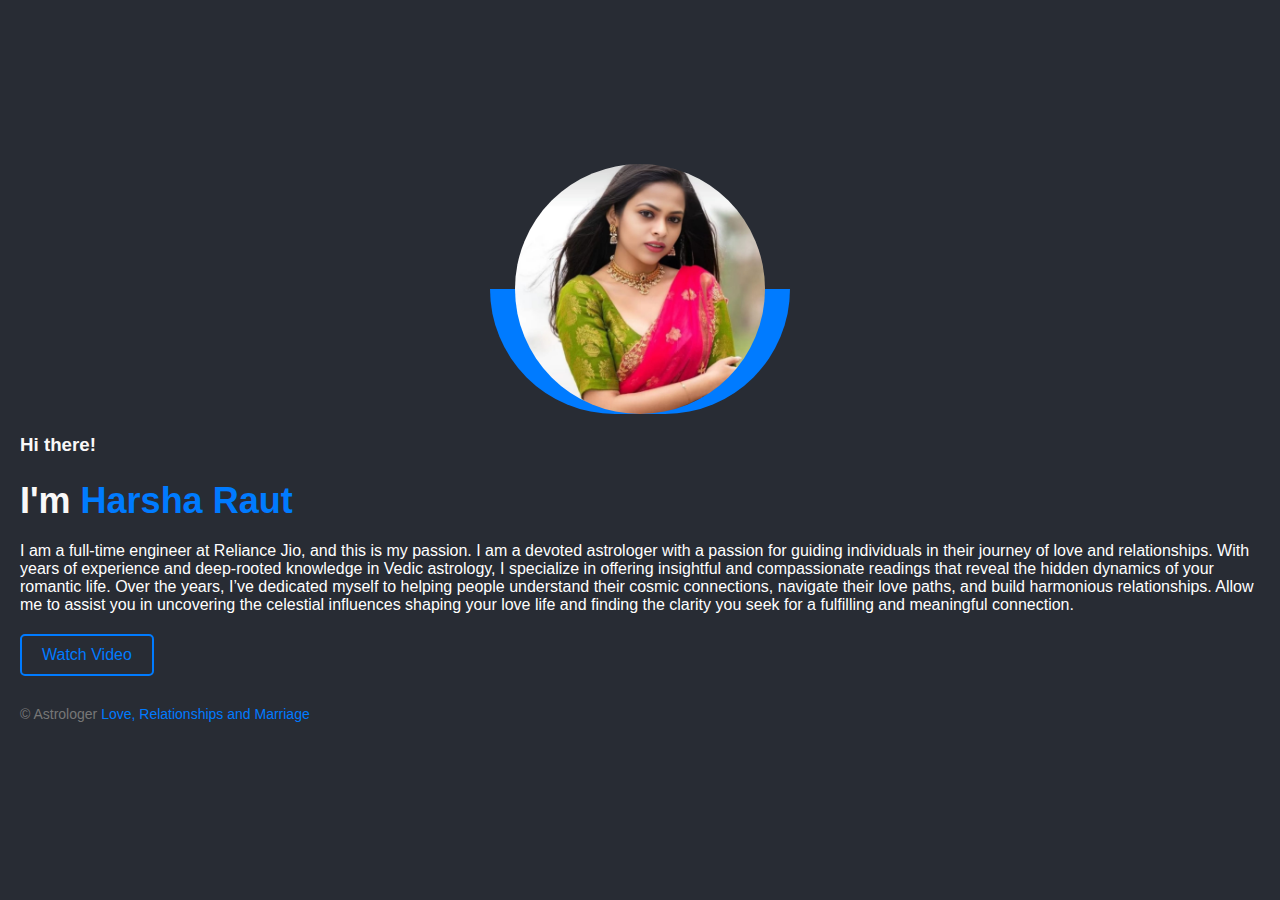
==== aboutme.html @ ebfd84af "d" ====
<!DOCTYPE html>
<html lang="en">
<head>
    <meta charset="UTF-8">
    <meta name="viewport" content="width=device-width, initial-scale=1.0">
    <title>About me - Harsha</title>
    <style>
        body {
            margin: 0;
            padding: 0;
            display: flex;
            justify-content: center;
            align-items: center;
            height: 100vh;
            background-color: #282c34;
            color: #fff;
            font-family: Arial, sans-serif;
            overflow: hidden;
        }

        .message {
            font-size: 3rem;
            opacity: 0;
            transform: translateY(30px);
            transition: opacity 1s ease-in-out, transform 1s ease-in-out;
        }

        .message.show {
            opacity: 1;
            transform: translateY(0);
        }
    </style>
</head>
<body>
    <section class="events section-padding" id="events">
        <div class="container" style="padding: 40px 0;">
          <div class="row align-items-center">
            
            <!-- Image Section -->
            <div class="col-md-6 col-sm-12" style="text-align: center; margin-bottom: 20px;">
              <div style="position: relative; width: 250px; height: 250px; margin: 0 auto;">
                <img 
                  src="img/astrologer.jfif" 
                  alt="Profile Picture of Sohag Mia" 
                  style="width: 100%; 
                         height: 100%; 
                         border-radius: 50%; 
                         object-fit: cover; 
                         position: relative; 
                         z-index: 1;
                         animation: zoomIn 1.5s ease-in-out;"
                />
                <!-- Bottom Half Frame -->
                <div style="
                      position: absolute;
                      bottom: 0;
                      left: 50%;
                      transform: translateX(-50%);
                      width: 120%;
                      height: 50%;
                      background-color: #007BFF;
                      border-radius: 0 0 150px 150px;
                      z-index: 0;
                      animation: slideUp 1.5s ease-in-out;">
                </div>
              </div>
            </div>
            
            <!-- Content Section -->
            <div class="col-md-6 col-sm-12" style="color: #333; padding: 0 20px;">
              <h3 style="color: #f9f8f8; animation: fadeInDown 1s ease;">Hi there!</h3>
              <h1 style="font-size: 36px; margin-bottom: 20px; color: #f9f8f8;">
                I'm 
                <span style="color: #007BFF; font-weight: bold; animation: fadeInUp 1s ease;">Harsha Raut</span>
              </h1>
              <p style=" color: white;">
              I am a full-time engineer at Reliance Jio, and this is my passion. 
              I am a devoted astrologer with a passion for guiding individuals in their journey of love and relationships. 
              With years of experience and deep-rooted knowledge in Vedic astrology, I specialize in offering insightful and compassionate readings that reveal the hidden dynamics of your romantic life. 
              Over the years, I’ve dedicated myself to helping people understand their cosmic connections, navigate their love paths, and build harmonious relationships. 
              Allow me to assist you in uncovering the celestial influences shaping your love life and finding the clarity you seek for a fulfilling and meaningful connection.
          </p>
          
          <!-- Add this CSS in your stylesheet -->
          <style>
            @keyframes typing {
              from { width: 0; }
              to { width: 100%; }
            }
            
            @keyframes blink-caret {
              from, to { border-color: transparent; }
              50% { border-color: white; }
            }
          </style>
          
              
              <!-- Call to Actions -->
              <div style="margin-top: 20px; animation: bounceIn 1.2s ease;">

                <a href="coming_soon.html" target="_blank" style="text-decoration: none; 
                                                                             color: #007BFF; 
                                                                             border: 2px solid #007BFF; 
                                                                             padding: 10px 20px; 
                                                                             border-radius: 5px; 
                                                                             display: inline-block;
                                                                             transition: transform 0.3s ease;"
                                         onmouseover="this.style.transform='scale(1.1)'"
                                         onmouseout="this.style.transform='scale(1)'">
                  <i class="fa fa-play"></i> Watch Video
                </a>
              </div>
              
              <!-- Footer Text -->
              <div style="margin-top: 30px; font-size: 14px; color: #777; animation: fadeIn 1.5s ease;">
                <p>
                  © Astrologer
                  <a href="coming_soon.html" target="_blank" style="color: #007BFF; text-decoration: none;">
                    Love, Relationships and Marriage
                  </a>
                </p>
              </div>
            </div>
            
          </div>
        </div>
      
        <!-- Add this CSS in your stylesheet -->
        <style>
          @keyframes zoomIn {
            from {
              transform: scale(0.8);
              opacity: 0;
            }
            to {
              transform: scale(1);
              opacity: 1;
            }
          }
          @keyframes slideUp {
            from {
              transform: translateY(50%);
              opacity: 0;
            }
            to {
              transform: translateY(0);
              opacity: 1;
            }
          }
          @keyframes fadeInDown {
            from {
              transform: translateY(-20px);
              opacity: 0;
            }
            to {
              transform: translateY(0);
              opacity: 1;
            }
          }
          @keyframes fadeInUp {
            from {
              transform: translateY(20px);
              opacity: 0;
            }
            to {
              transform: translateY(0);
              opacity: 1;
            }
          }
          @keyframes fadeIn {
            from {
              opacity: 0;
            }
            to {
              opacity: 1;
            }
          }
          @keyframes bounceIn {
            0% {
              transform: scale(0.8);
              opacity: 0;
            }
            60% {
              transform: scale(1.05);
              opacity: 1;
            }
            100% {
              transform: scale(1);
            }
          }
        </style>
      </section>
      
</body>
</html>
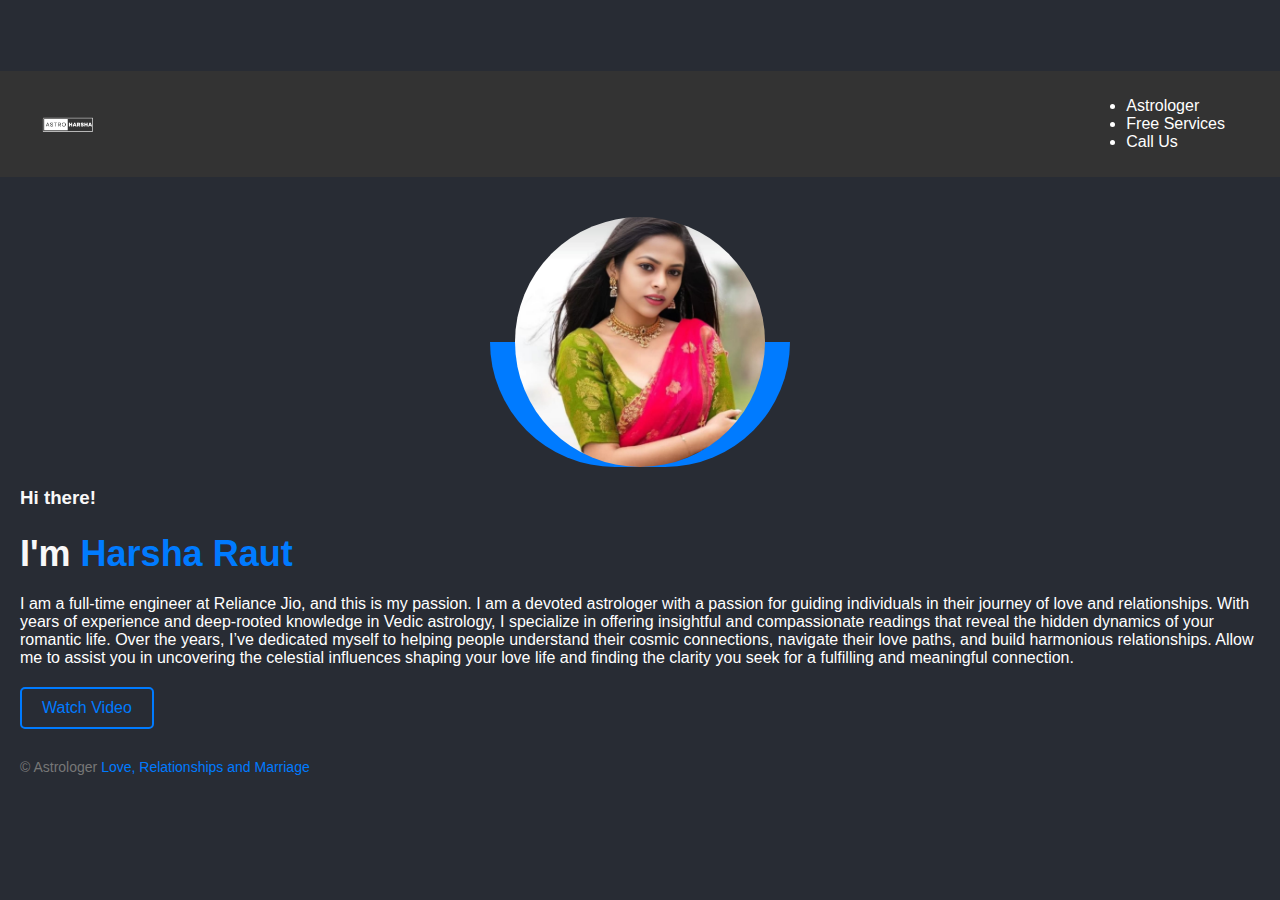
==== commit 46004779: "d" ====
--- a/aboutme.html
+++ b/aboutme.html
@@ -30,9 +30,99 @@
             transform: translateY(0);
         }
     </style>
+    <style>
+        body {
+            margin: 0;
+            font-family: Arial, sans-serif;
+        }
+        .l-header {
+            background-color: #333;
+            color: white;
+            padding: 10px 0;
+        }
+        .bd-container {
+            max-width: 1200px;
+            margin: 0 auto;
+            padding: 0 15px;
+        }
+        .nav {
+            display: flex;
+            align-items: center;
+            justify-content: space-between;
+        }
+        .logo_space {
+            vertical-align: middle;
+        }
+        .nav__menu {
+            display: flex;
+            align-items: center;
+            list-style: none;
+            padding: 0;
+            margin: 0;
+        }
+        .nav__menu li {
+            margin: 0 15px;
+        }
+        .nav__menu a {
+            color: white;
+            text-decoration: none;
+        }
+        .nav__toggle {
+            display: none;
+            font-size: 24px;
+            cursor: pointer;
+        }
+        @media (max-width: 768px) {
+            .nav__menu {
+                display: none;
+                flex-direction: column;
+                width: 100%;
+                background-color: #333;
+                position: absolute;
+                top: 60px;
+                left: 0;
+            }
+            .nav__menu.active {
+                display: flex;
+            }
+            .nav__toggle {
+                display: block;
+            }
+            .nav__menu li {
+                margin: 15px 0;
+                text-align: center;
+            }
+        }
+    </style>
 </head>
 <body>
     <section class="events section-padding" id="events">
+        <header class="l-header" id="header">
+            <nav class="nav bd-container">
+                <a href="index.html">
+                    <img src="img/logo.png" width="55px" class="logo_space" alt="Logo">
+                </a>
+    
+                <div class="nav__menu" id="nav-menu">
+                    <ul class="nav__list">
+                        <li><a href="home.html">Astrologer</a></li>
+                        <li><a href="form.html">Free Services</a></li>
+                        <li><a href="tel:+91 9321826061" class="login">Call Us</a></li>
+                      </ul>
+                </div>
+    
+                <div class="nav__toggle" id="nav-toggle">
+                    <i class='bx bx-menu'></i>
+                </div>
+            </nav>
+        </header>
+    
+        <script>
+            document.getElementById('nav-toggle').addEventListener('click', function() {
+                const menu = document.getElementById('nav-menu');
+                menu.classList.toggle('active');
+            });
+        </script>
         <div class="container" style="padding: 40px 0;">
           <div class="row align-items-center">
             
